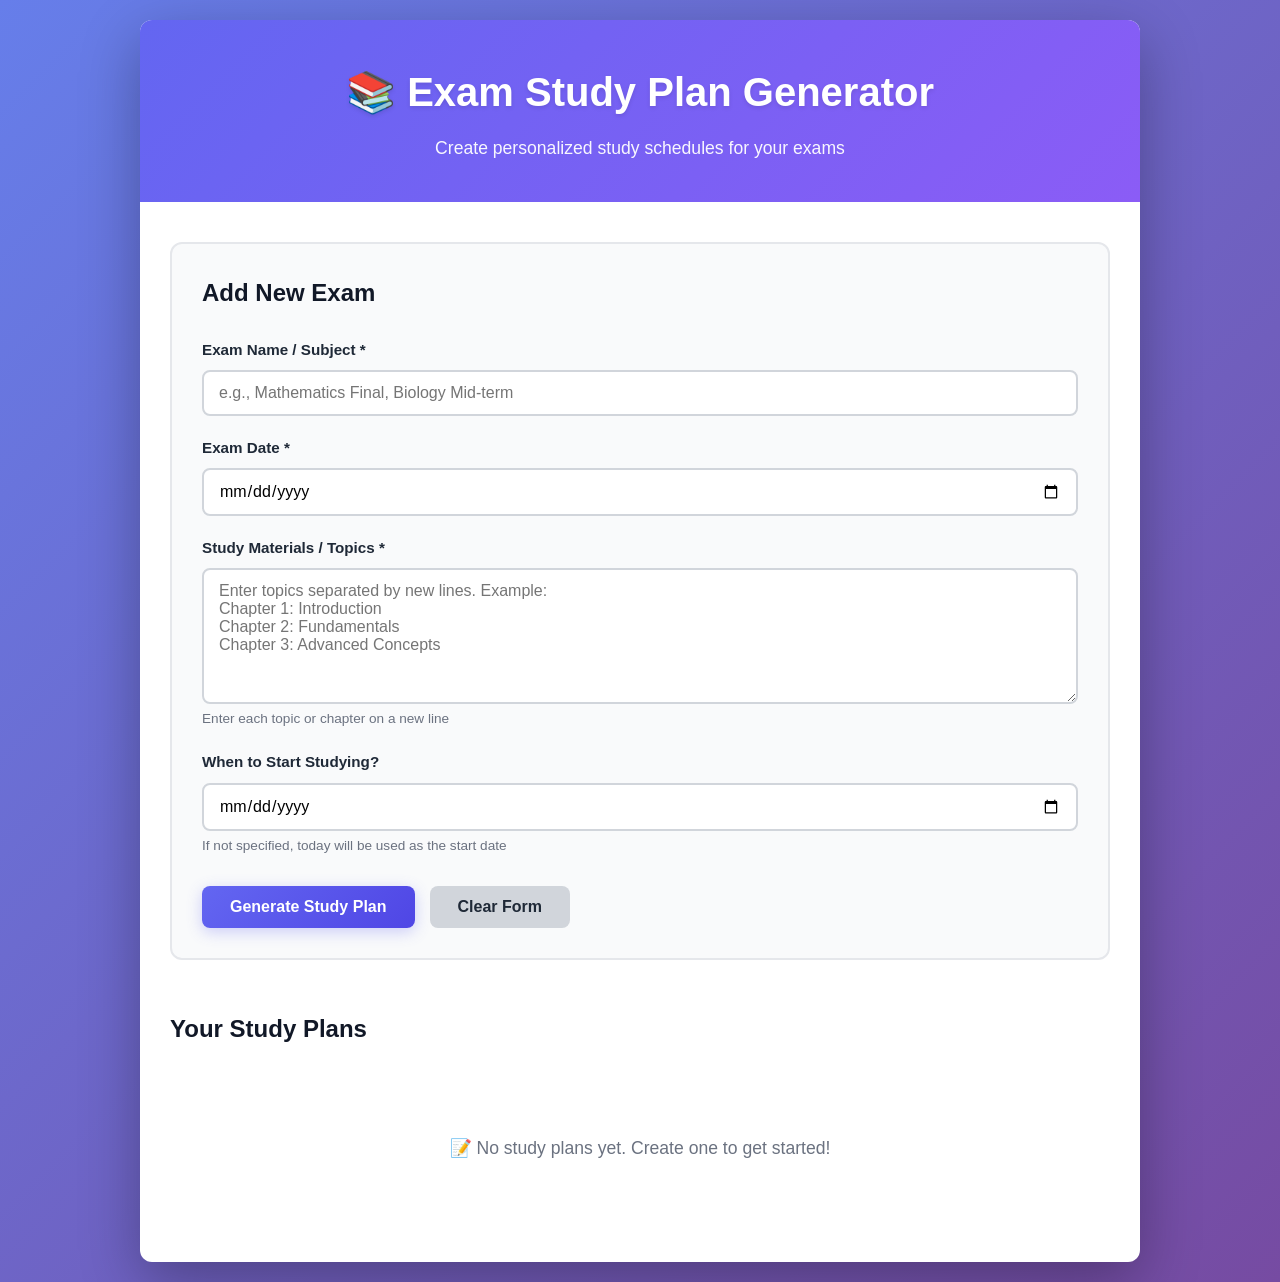
==== index.html @ 7bb2d041 "Add files via upload" ====
<!DOCTYPE html>
<html lang="en">
<head>
    <meta charset="UTF-8">
    <meta name="viewport" content="width=device-width, initial-scale=1.0">
    <title>Exam Study Plan Generator</title>
    <link rel="stylesheet" href="styles.css">
</head>
<body>
    <div class="container">
        <!-- Header -->
        <header class="header">
            <div class="header-content">
                <h1>📚 Exam Study Plan Generator</h1>
                <p class="subtitle">Create personalized study schedules for your exams</p>
            </div>
        </header>

        <!-- Main Content -->
        <main class="main-content">
            <!-- Exam Input Form -->
            <section class="form-section">
                <div class="form-container">
                    <h2>Add New Exam</h2>
                    <form id="examForm" class="exam-form">
                        <!-- Exam Name Field -->
                        <div class="form-group">
                            <label for="examName">Exam Name / Subject *</label>
                            <input 
                                type="text" 
                                id="examName" 
                                name="examName" 
                                placeholder="e.g., Mathematics Final, Biology Mid-term"
                                required
                                maxlength="100"
                            >
                            <small class="error-message" id="examNameError"></small>
                        </div>

                        <!-- Exam Date Field -->
                        <div class="form-group">
                            <label for="examDate">Exam Date *</label>
                            <input 
                                type="date" 
                                id="examDate" 
                                name="examDate" 
                                required
                            >
                            <small class="error-message" id="examDateError"></small>
                        </div>

                        <!-- Materials/Topics Field -->
                        <div class="form-group">
                            <label for="materials">Study Materials / Topics *</label>
                            <textarea 
                                id="materials" 
                                name="materials" 
                                placeholder="Enter topics separated by new lines. Example:&#10;Chapter 1: Introduction&#10;Chapter 2: Fundamentals&#10;Chapter 3: Advanced Concepts"
                                rows="6"
                                required
                            ></textarea>
                            <small class="info-text">Enter each topic or chapter on a new line</small>
                            <small class="error-message" id="materialsError"></small>
                        </div>

                        <!-- Study Start Date Field -->
                        <div class="form-group">
                            <label for="studyStartDate">When to Start Studying?</label>
                            <input 
                                type="date" 
                                id="studyStartDate" 
                                name="studyStartDate"
                            >
                            <small class="info-text">If not specified, today will be used as the start date</small>
                        </div>

                        <!-- Form Actions -->
                        <div class="form-actions">
                            <button type="submit" class="btn btn-primary">
                                <span>Generate Study Plan</span>
                            </button>
                            <button type="reset" class="btn btn-secondary">Clear Form</button>
                            <button type="button" class="btn btn-secondary" id="cancelEditBtn" style="display: none;">
                                Cancel Edit
                            </button>
                        </div>
                    </form>
                </div>
            </section>

            <!-- Exams List Section -->
            <section class="exams-section">
                <h2>Your Study Plans</h2>
                <div id="examsList" class="exams-list">
                    <div class="empty-state">
                        <p>📝 No study plans yet. Create one to get started!</p>
                    </div>
                </div>
            </section>
        </main>

        <!-- Modal for Study Plan Details -->
        <div id="planModal" class="modal" style="display: none;">
            <div class="modal-content">
                <div class="modal-header">
                    <h2 id="modalTitle">Study Plan</h2>
                    <button class="modal-close" onclick="closeModal()">&times;</button>
                </div>
                <div id="modalBody" class="modal-body">
                    <!-- Study schedule will be inserted here -->
                </div>
                <div class="modal-footer">
                    <button class="btn btn-secondary" onclick="closeModal()">Close</button>
                </div>
            </div>
        </div>

        <!-- Overlay for Modal -->
        <div id="modalOverlay" class="modal-overlay" style="display: none;" onclick="closeModal()"></div>
    </div>

    <script src="app.js"></script>
</body>
</html>
---- styles.css ----
/* ============================================
   ROOT VARIABLES & GLOBAL STYLES
   ============================================ */

:root {
    --primary-color: #6366f1;
    --primary-dark: #4f46e5;
    --primary-light: #e0e7ff;
    --secondary-color: #8b5cf6;
    --success-color: #10b981;
    --danger-color: #ef4444;
    --warning-color: #f59e0b;
    --gray-50: #f9fafb;
    --gray-100: #f3f4f6;
    --gray-200: #e5e7eb;
    --gray-300: #d1d5db;
    --gray-400: #9ca3af;
    --gray-500: #6b7280;
    --gray-600: #4b5563;
    --gray-700: #374151;
    --gray-800: #1f2937;
    --gray-900: #111827;
    --text-primary: #111827;
    --text-secondary: #6b7280;
    --border-radius: 8px;
    --border-radius-lg: 12px;
    --transition: all 0.3s ease;
}

* {
    margin: 0;
    padding: 0;
    box-sizing: border-box;
}

html {
    scroll-behavior: smooth;
}

body {
    font-family: -apple-system, BlinkMacSystemFont, 'Segoe UI', Roboto, Oxygen, Ubuntu, Cantarell, sans-serif;
    background: linear-gradient(135deg, #667eea 0%, #764ba2 100%);
    color: var(--text-primary);
    line-height: 1.6;
    min-height: 100vh;
    padding: 20px;
}

/* ============================================
   CONTAINER & LAYOUT
   ============================================ */

.container {
    max-width: 1000px;
    margin: 0 auto;
    background: white;
    border-radius: var(--border-radius-lg);
    box-shadow: 0 20px 60px rgba(0, 0, 0, 0.3);
    overflow: hidden;
}

.header {
    background: linear-gradient(135deg, var(--primary-color), var(--secondary-color));
    color: white;
    padding: 40px 30px;
    text-align: center;
}

.header-content h1 {
    font-size: 2.5em;
    font-weight: 700;
    margin-bottom: 10px;
    text-shadow: 0 2px 4px rgba(0, 0, 0, 0.1);
}

.subtitle {
    font-size: 1.1em;
    opacity: 0.95;
    font-weight: 300;
}

.main-content {
    padding: 40px 30px;
}

/* ============================================
   FORM STYLES
   ============================================ */

.form-section {
    margin-bottom: 50px;
}

.form-container {
    background: var(--gray-50);
    padding: 30px;
    border-radius: var(--border-radius-lg);
    border: 2px solid var(--gray-200);
}

.form-container h2 {
    font-size: 1.5em;
    margin-bottom: 25px;
    color: var(--gray-900);
}

.exam-form {
    display: flex;
    flex-direction: column;
    gap: 20px;
}

.form-group {
    display: flex;
    flex-direction: column;
    gap: 8px;
}

.form-group label {
    font-weight: 600;
    color: var(--gray-800);
    font-size: 0.95em;
}

.form-group input,
.form-group textarea {
    padding: 12px 15px;
    border: 2px solid var(--gray-300);
    border-radius: var(--border-radius);
    font-size: 1em;
    font-family: inherit;
    transition: var(--transition);
    background: white;
}

.form-group input:focus,
.form-group textarea:focus {
    outline: none;
    border-color: var(--primary-color);
    box-shadow: 0 0 0 3px var(--primary-light);
}

.form-group textarea {
    resize: vertical;
    min-height: 120px;
}

.info-text {
    font-size: 0.85em;
    color: var(--gray-500);
    margin-top: -4px;
}

.error-message {
    font-size: 0.85em;
    color: var(--danger-color);
    display: none;
}

.error-message.show {
    display: block;
}

.form-group.error input,
.form-group.error textarea {
    border-color: var(--danger-color);
}

/* ============================================
   BUTTONS
   ============================================ */

.form-actions {
    display: flex;
    gap: 15px;
    margin-top: 10px;
}

.btn {
    padding: 12px 28px;
    border: none;
    border-radius: var(--border-radius);
    font-size: 1em;
    font-weight: 600;
    cursor: pointer;
    transition: var(--transition);
    display: inline-flex;
    align-items: center;
    justify-content: center;
    gap: 8px;
}

.btn-primary {
    background: linear-gradient(135deg, var(--primary-color), var(--primary-dark));
    color: white;
    box-shadow: 0 4px 15px rgba(99, 102, 241, 0.3);
}

.btn-primary:hover {
    transform: translateY(-2px);
    box-shadow: 0 6px 20px rgba(99, 102, 241, 0.4);
}

.btn-primary:active {
    transform: translateY(0);
}

.btn-secondary {
    background: var(--gray-300);
    color: var(--gray-800);
}

.btn-secondary:hover {
    background: var(--gray-400);
}

.btn-danger {
    background: var(--danger-color);
    color: white;
    padding: 8px 16px;
    font-size: 0.9em;
}

.btn-danger:hover {
    background: #dc2626;
}

.btn-success {
    background: var(--success-color);
    color: white;
}

.btn-success:hover {
    background: #059669;
}

/* ============================================
   EXAMS LIST
   ============================================ */

.exams-section {
    margin-top: 50px;
}

.exams-section h2 {
    font-size: 1.5em;
    margin-bottom: 25px;
    color: var(--gray-900);
}

.exams-list {
    display: grid;
    gap: 20px;
    grid-template-columns: repeat(auto-fill, minmax(300px, 1fr));
}

.exam-card {
    background: white;
    border: 2px solid var(--gray-200);
    border-radius: var(--border-radius-lg);
    padding: 20px;
    transition: var(--transition);
    cursor: pointer;
}

.exam-card:hover {
    border-color: var(--primary-color);
    box-shadow: 0 8px 20px rgba(99, 102, 241, 0.15);
    transform: translateY(-4px);
}

.exam-card-header {
    display: flex;
    justify-content: space-between;
    align-items: flex-start;
    margin-bottom: 15px;
}

.exam-card-title {
    font-size: 1.2em;
    font-weight: 700;
    color: var(--gray-900);
    flex: 1;
}

.exam-card-actions {
    display: flex;
    gap: 8px;
}

.exam-card-actions button {
    padding: 6px 12px;
    font-size: 0.85em;
    border: none;
    border-radius: 4px;
    cursor: pointer;
    transition: var(--transition);
    background: none;
    font-size: 1.1em;
}

.btn-edit {
    background: none;
    border: none;
    cursor: pointer;
    font-size: 1.1em;
    transition: var(--transition);
    padding: 4px 8px;
}

.btn-edit:hover {
    transform: scale(1.2);
    background-color: var(--primary-light);
    border-radius: 4px;
}

.btn-delete-small {
    background: none;
    border: none;
    cursor: pointer;
    font-size: 1.1em;
    transition: var(--transition);
    padding: 4px 8px;
}

.btn-delete-small:hover {
    transform: scale(1.2);
    background-color: #fee2e2;
    border-radius: 4px;
}

.exam-card-date {
    color: var(--text-secondary);
    font-size: 0.9em;
    margin-bottom: 10px;
    display: flex;
    align-items: center;
    gap: 5px;
}

.exam-card-topics {
    background: var(--gray-50);
    padding: 10px;
    border-radius: 4px;
    font-size: 0.9em;
    color: var(--text-secondary);
    margin-bottom: 15px;
    max-height: 80px;
    overflow-y: auto;
}

.exam-card-progress {
    margin-bottom: 12px;
}

.progress-label {
    display: flex;
    justify-content: space-between;
    font-size: 0.85em;
    margin-bottom: 5px;
    color: var(--text-secondary);
}

.progress-bar {
    height: 8px;
    background: var(--gray-200);
    border-radius: 4px;
    overflow: hidden;
}

.progress-fill {
    height: 100%;
    background: linear-gradient(90deg, var(--primary-color), var(--secondary-color));
    border-radius: 4px;
    transition: width 0.3s ease;
}

.exam-card-footer {
    display: flex;
    gap: 10px;
}

.btn-view {
    flex: 1;
    background: var(--primary-color);
    color: white;
    border: none;
    padding: 8px 12px;
    border-radius: 4px;
    font-size: 0.9em;
    cursor: pointer;
    transition: var(--transition);
}

.btn-view:hover {
    background: var(--primary-dark);
}

.btn-delete {
    background: var(--danger-color);
    color: white;
    border: none;
    padding: 8px 12px;
    border-radius: 4px;
    font-size: 0.9em;
    cursor: pointer;
    transition: var(--transition);
}

.btn-delete:hover {
    background: #dc2626;
}

.empty-state {
    grid-column: 1 / -1;
    text-align: center;
    padding: 60px 20px;
    color: var(--text-secondary);
}

.empty-state p {
    font-size: 1.1em;
}

/* ============================================
   MODAL
   ============================================ */

.modal-overlay {
    position: fixed;
    top: 0;
    left: 0;
    right: 0;
    bottom: 0;
    background: rgba(0, 0, 0, 0.5);
    z-index: 999;
}

.modal {
    position: fixed;
    top: 50%;
    left: 50%;
    transform: translate(-50%, -50%);
    background: white;
    border-radius: var(--border-radius-lg);
    box-shadow: 0 20px 60px rgba(0, 0, 0, 0.3);
    z-index: 1000;
    max-width: 600px;
    width: 90%;
    max-height: 80vh;
    overflow-y: auto;
}

.modal-content {
    padding: 0;
}

.modal-header {
    display: flex;
    justify-content: space-between;
    align-items: center;
    padding: 25px 30px;
    border-bottom: 2px solid var(--gray-200);
    background: linear-gradient(135deg, var(--primary-color), var(--secondary-color));
    color: white;
}

.modal-header h2 {
    margin: 0;
    font-size: 1.5em;
}

.modal-close {
    background: none;
    border: none;
    font-size: 1.8em;
    cursor: pointer;
    color: white;
    line-height: 1;
}

.modal-close:hover {
    opacity: 0.8;
}

.modal-body {
    padding: 30px;
}

.modal-footer {
    padding: 20px 30px;
    border-top: 2px solid var(--gray-200);
    display: flex;
    justify-content: flex-end;
    gap: 10px;
}

/* ============================================
   STUDY SCHEDULE
   ============================================ */

.schedule-container {
    display: flex;
    flex-direction: column;
    gap: 20px;
}

.schedule-info {
    background: linear-gradient(135deg, var(--primary-light), #f0f4ff);
    padding: 20px;
    border-radius: var(--border-radius-lg);
    border-left: 5px solid var(--primary-color);
}

.schedule-stats {
    display: grid;
    grid-template-columns: repeat(3, 1fr);
    gap: 15px;
    margin-bottom: 20px;
    padding-bottom: 20px;
    border-bottom: 2px solid var(--gray-300);
}

.stat-item {
    text-align: center;
    padding: 10px;
    background: white;
    border-radius: var(--border-radius);
    box-shadow: 0 2px 8px rgba(0, 0, 0, 0.05);
}

.stat-label {
    font-size: 0.85em;
    color: var(--text-secondary);
    font-weight: 500;
    margin-bottom: 5px;
}

.stat-value {
    font-size: 1.5em;
    font-weight: 700;
    color: var(--primary-color);
}

.progress-summary {
    background: white;
    padding: 15px;
    border-radius: var(--border-radius);
}

.progress-label-large {
    display: flex;
    justify-content: space-between;
    align-items: center;
    font-weight: 600;
    margin-bottom: 10px;
    color: var(--gray-800);
}

.progress-percentage {
    background: linear-gradient(135deg, var(--primary-color), var(--secondary-color));
    color: white;
    padding: 4px 12px;
    border-radius: 20px;
    font-size: 0.9em;
}

.progress-bar-large {
    height: 12px;
    background: var(--gray-200);
    border-radius: 6px;
    overflow: hidden;
    margin-bottom: 10px;
}

.progress-fill-large {
    height: 100%;
    background: linear-gradient(90deg, var(--primary-color), var(--secondary-color));
    border-radius: 6px;
    transition: width 0.3s ease;
}

.progress-details {
    font-size: 0.85em;
    color: var(--text-secondary);
    display: flex;
    justify-content: center;
    gap: 15px;
}

.separator {
    color: var(--gray-300);
}

.study-day {
    background: var(--gray-50);
    padding: 15px;
    border-radius: var(--border-radius);
    border: 2px solid var(--gray-200);
    transition: var(--transition);
}

.study-day:hover {
    border-color: var(--primary-color);
    background: white;
}

.study-day.today {
    border-color: var(--warning-color);
    background: #fffbf0;
    box-shadow: 0 0 10px rgba(245, 158, 11, 0.1);
}

.study-day-header {
    font-weight: 700;
    color: var(--primary-color);
    margin-bottom: 8px;
    display: flex;
    justify-content: space-between;
    align-items: center;
    gap: 8px;
}

.day-progress {
    font-size: 0.9em;
    background: var(--primary-light);
    padding: 4px 12px;
    border-radius: 12px;
    color: var(--primary-color);
    font-weight: 600;
}

.study-day-progress-mini {
    margin-bottom: 10px;
}

.progress-bar-mini {
    height: 6px;
    background: var(--gray-200);
    border-radius: 3px;
    overflow: hidden;
}

.progress-fill-mini {
    height: 100%;
    background: linear-gradient(90deg, var(--success-color), #34d399);
    border-radius: 3px;
    transition: width 0.3s ease;
}

.study-topics {
    display: flex;
    flex-direction: column;
    gap: 8px;
}

.study-topic {
    display: flex;
    align-items: center;
    gap: 10px;
    padding: 10px 12px;
    background: white;
    border-radius: 4px;
    border: 1px solid var(--gray-300);
    transition: var(--transition);
}

.study-topic input[type="checkbox"] {
    width: 18px;
    height: 18px;
    cursor: pointer;
    accent-color: var(--success-color);
}

.study-topic label {
    flex: 1;
    cursor: pointer;
    margin: 0;
    font-weight: 400;
}

.study-topic input[type="checkbox"]:checked + label {
    text-decoration: line-through;
    color: var(--text-secondary);
}

.study-topic:hover {
    border-color: var(--primary-color);
    background: var(--primary-light);
}

/* ============================================
   ANIMATIONS
   ============================================ */

@keyframes fadeFlash {
    0% {
        background-color: white;
    }
    50% {
        background-color: #d1fae5;
    }
    100% {
        background-color: white;
    }
}

@keyframes slideIn {
    from {
        transform: translateX(400px);
        opacity: 0;
    }
    to {
        transform: translateX(0);
        opacity: 1;
    }
}

@keyframes slideOut {
    from {
        transform: translateX(0);
        opacity: 1;
    }
    to {
        transform: translateX(400px);
        opacity: 0;
    }
}

@keyframes pulse {
    0%, 100% {
        opacity: 1;
    }
    50% {
        opacity: 0.5;
    }
}

/* ============================================
   RESPONSIVE DESIGN
   ============================================ */

@media (max-width: 768px) {
    .schedule-stats {
        grid-template-columns: 1fr;
    }

    .container {
        border-radius: 0;
    }

    .header-content h1 {
        font-size: 1.8em;
    }

    .main-content {
        padding: 25px 15px;
    }

    .form-container {
        padding: 20px;
    }

    .form-actions {
        flex-direction: column;
    }

    .btn {
        width: 100%;
    }

    .exams-list {
        grid-template-columns: 1fr;
    }

    .modal {
        width: 95%;
    }

    .exam-card-actions {
        flex-direction: row;
        gap: 8px;
    }

    .exam-card-actions button {
        width: auto;
        flex: 1;
    }

    .btn-edit, .btn-delete-small {
        font-size: 1em;
        padding: 4px 8px;
    }

    .study-day-header {
        flex-direction: column;
        align-items: flex-start;
        gap: 4px;
    }

    .day-progress {
        align-self: flex-start;
    }
}

@media (max-width: 480px) {
    body {
        padding: 0;
    }

    .header-content h1 {
        font-size: 1.5em;
    }

    .header {
        padding: 25px 15px;
    }

    .main-content {
        padding: 20px 15px;
    }

    .form-container {
        padding: 15px;
    }

    .form-group input,
    .form-group textarea {
        padding: 10px 12px;
        font-size: 16px;
    }

    .btn {
        padding: 10px 20px;
        font-size: 0.95em;
    }

    .modal-header,
    .modal-body,
    .modal-footer {
        padding: 15px;
    }

    .modal {
        max-height: 95vh;
        width: 98%;
    }

    .exam-card-header {
        flex-direction: column;
        align-items: flex-start;
        gap: 8px;
    }

    .exam-card-actions {
        flex-direction: row;
        gap: 4px;
        justify-content: flex-start;
    }

    .btn-edit, .btn-delete-small {
        font-size: 0.9em;
        padding: 3px 6px;
    }

    .schedule-stats {
        grid-template-columns: 1fr;
        gap: 10px;
    }

    .stat-item {
        padding: 8px;
    }

    .progress-label-large {
        flex-direction: column;
        align-items: flex-start;
        gap: 8px;
    }

    .progress-percentage {
        padding: 2px 10px;
        font-size: 0.85em;
    }

    .study-day-header {
        flex-direction: row;
        justify-content: space-between;
        font-size: 0.9em;
    }

    .day-progress {
        font-size: 0.85em;
        padding: 2px 8px;
    }

    .progress-details {
        flex-direction: column;
        gap: 8px;
        font-size: 0.8em;
    }

    .btn-view, .btn-delete {
        font-size: 0.85em;
        padding: 6px 10px;
    }

    .form-actions {
        flex-direction: column;
        gap: 8px;
    }

    .exams-list {
        grid-template-columns: 1fr;
    }
}

/* ============================================
   UTILITY CLASSES
   ============================================ */

.hidden {
    display: none !important;
}

.text-center {
    text-align: center;
}

.text-muted {
    color: var(--text-secondary);
}

.mt-10 {
    margin-top: 10px;
}

.mt-20 {
    margin-top: 20px;
}

.mb-10 {
    margin-bottom: 10px;
}

.mb-20 {
    margin-bottom: 20px;
}
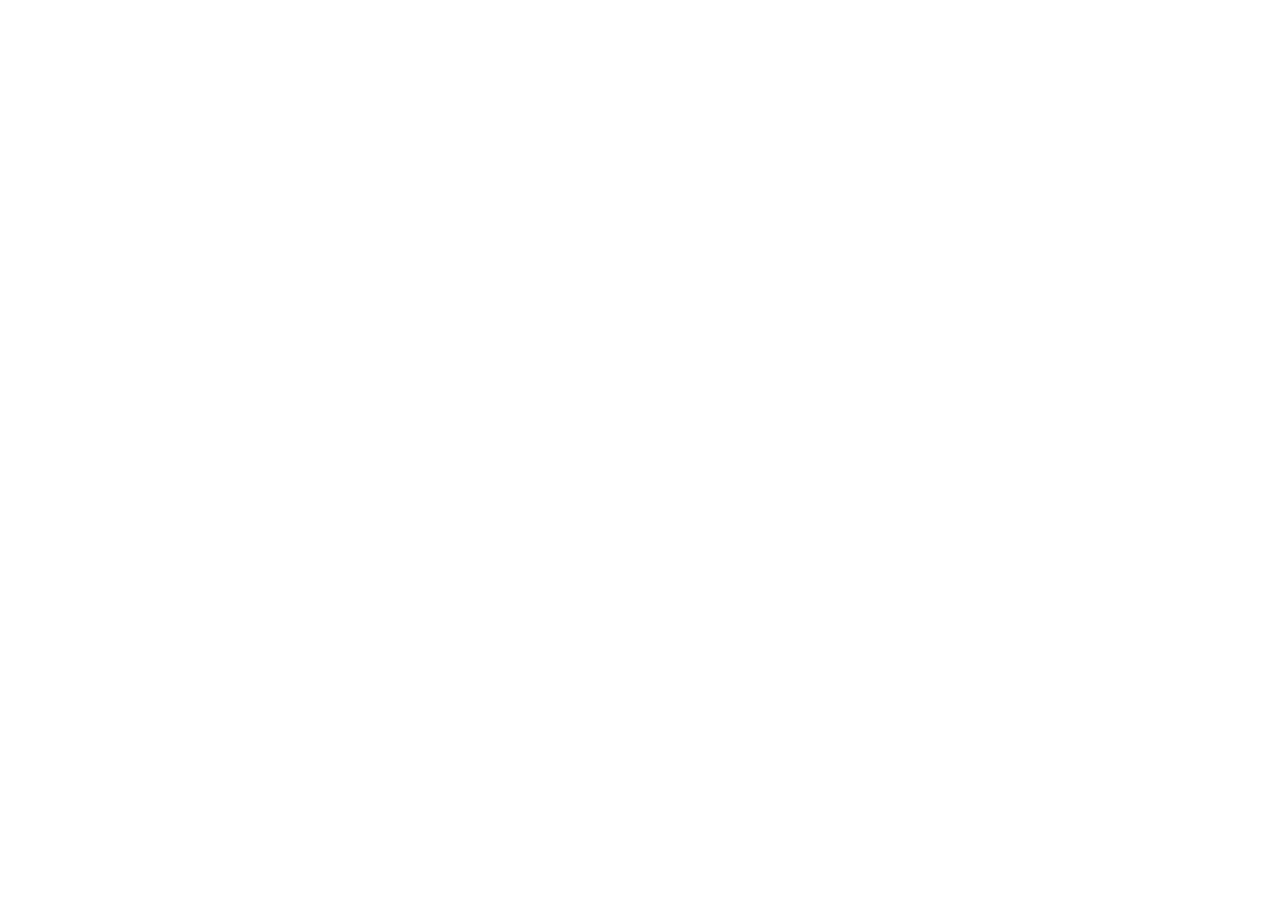
==== commit 2a7767db: "Add files via upload" ====
--- a/index.html
+++ b/index.html
@@ -1,124 +1,12 @@
 <!DOCTYPE html>
 <html lang="en">
-<head>
-    <meta charset="UTF-8">
-    <meta name="viewport" content="width=device-width, initial-scale=1.0">
+  <head>
+    <meta charset="UTF-8" />
+    <meta name="viewport" content="width=device-width, initial-scale=1.0" />
     <title>Exam Study Plan Generator</title>
-    <link rel="stylesheet" href="styles.css">
-</head>
-<body>
-    <div class="container">
-        <!-- Header -->
-        <header class="header">
-            <div class="header-content">
-                <h1>📚 Exam Study Plan Generator</h1>
-                <p class="subtitle">Create personalized study schedules for your exams</p>
-            </div>
-        </header>
-
-        <!-- Main Content -->
-        <main class="main-content">
-            <!-- Exam Input Form -->
-            <section class="form-section">
-                <div class="form-container">
-                    <h2>Add New Exam</h2>
-                    <form id="examForm" class="exam-form">
-                        <!-- Exam Name Field -->
-                        <div class="form-group">
-                            <label for="examName">Exam Name / Subject *</label>
-                            <input 
-                                type="text" 
-                                id="examName" 
-                                name="examName" 
-                                placeholder="e.g., Mathematics Final, Biology Mid-term"
-                                required
-                                maxlength="100"
-                            >
-                            <small class="error-message" id="examNameError"></small>
-                        </div>
-
-                        <!-- Exam Date Field -->
-                        <div class="form-group">
-                            <label for="examDate">Exam Date *</label>
-                            <input 
-                                type="date" 
-                                id="examDate" 
-                                name="examDate" 
-                                required
-                            >
-                            <small class="error-message" id="examDateError"></small>
-                        </div>
-
-                        <!-- Materials/Topics Field -->
-                        <div class="form-group">
-                            <label for="materials">Study Materials / Topics *</label>
-                            <textarea 
-                                id="materials" 
-                                name="materials" 
-                                placeholder="Enter topics separated by new lines. Example:&#10;Chapter 1: Introduction&#10;Chapter 2: Fundamentals&#10;Chapter 3: Advanced Concepts"
-                                rows="6"
-                                required
-                            ></textarea>
-                            <small class="info-text">Enter each topic or chapter on a new line</small>
-                            <small class="error-message" id="materialsError"></small>
-                        </div>
-
-                        <!-- Study Start Date Field -->
-                        <div class="form-group">
-                            <label for="studyStartDate">When to Start Studying?</label>
-                            <input 
-                                type="date" 
-                                id="studyStartDate" 
-                                name="studyStartDate"
-                            >
-                            <small class="info-text">If not specified, today will be used as the start date</small>
-                        </div>
-
-                        <!-- Form Actions -->
-                        <div class="form-actions">
-                            <button type="submit" class="btn btn-primary">
-                                <span>Generate Study Plan</span>
-                            </button>
-                            <button type="reset" class="btn btn-secondary">Clear Form</button>
-                            <button type="button" class="btn btn-secondary" id="cancelEditBtn" style="display: none;">
-                                Cancel Edit
-                            </button>
-                        </div>
-                    </form>
-                </div>
-            </section>
-
-            <!-- Exams List Section -->
-            <section class="exams-section">
-                <h2>Your Study Plans</h2>
-                <div id="examsList" class="exams-list">
-                    <div class="empty-state">
-                        <p>📝 No study plans yet. Create one to get started!</p>
-                    </div>
-                </div>
-            </section>
-        </main>
-
-        <!-- Modal for Study Plan Details -->
-        <div id="planModal" class="modal" style="display: none;">
-            <div class="modal-content">
-                <div class="modal-header">
-                    <h2 id="modalTitle">Study Plan</h2>
-                    <button class="modal-close" onclick="closeModal()">&times;</button>
-                </div>
-                <div id="modalBody" class="modal-body">
-                    <!-- Study schedule will be inserted here -->
-                </div>
-                <div class="modal-footer">
-                    <button class="btn btn-secondary" onclick="closeModal()">Close</button>
-                </div>
-            </div>
-        </div>
-
-        <!-- Overlay for Modal -->
-        <div id="modalOverlay" class="modal-overlay" style="display: none;" onclick="closeModal()"></div>
-    </div>
-
-    <script src="app.js"></script>
-</body>
+  </head>
+  <body>
+    <div id="root"></div>
+    <script type="module" src="/src/main.jsx"></script>
+  </body>
 </html>
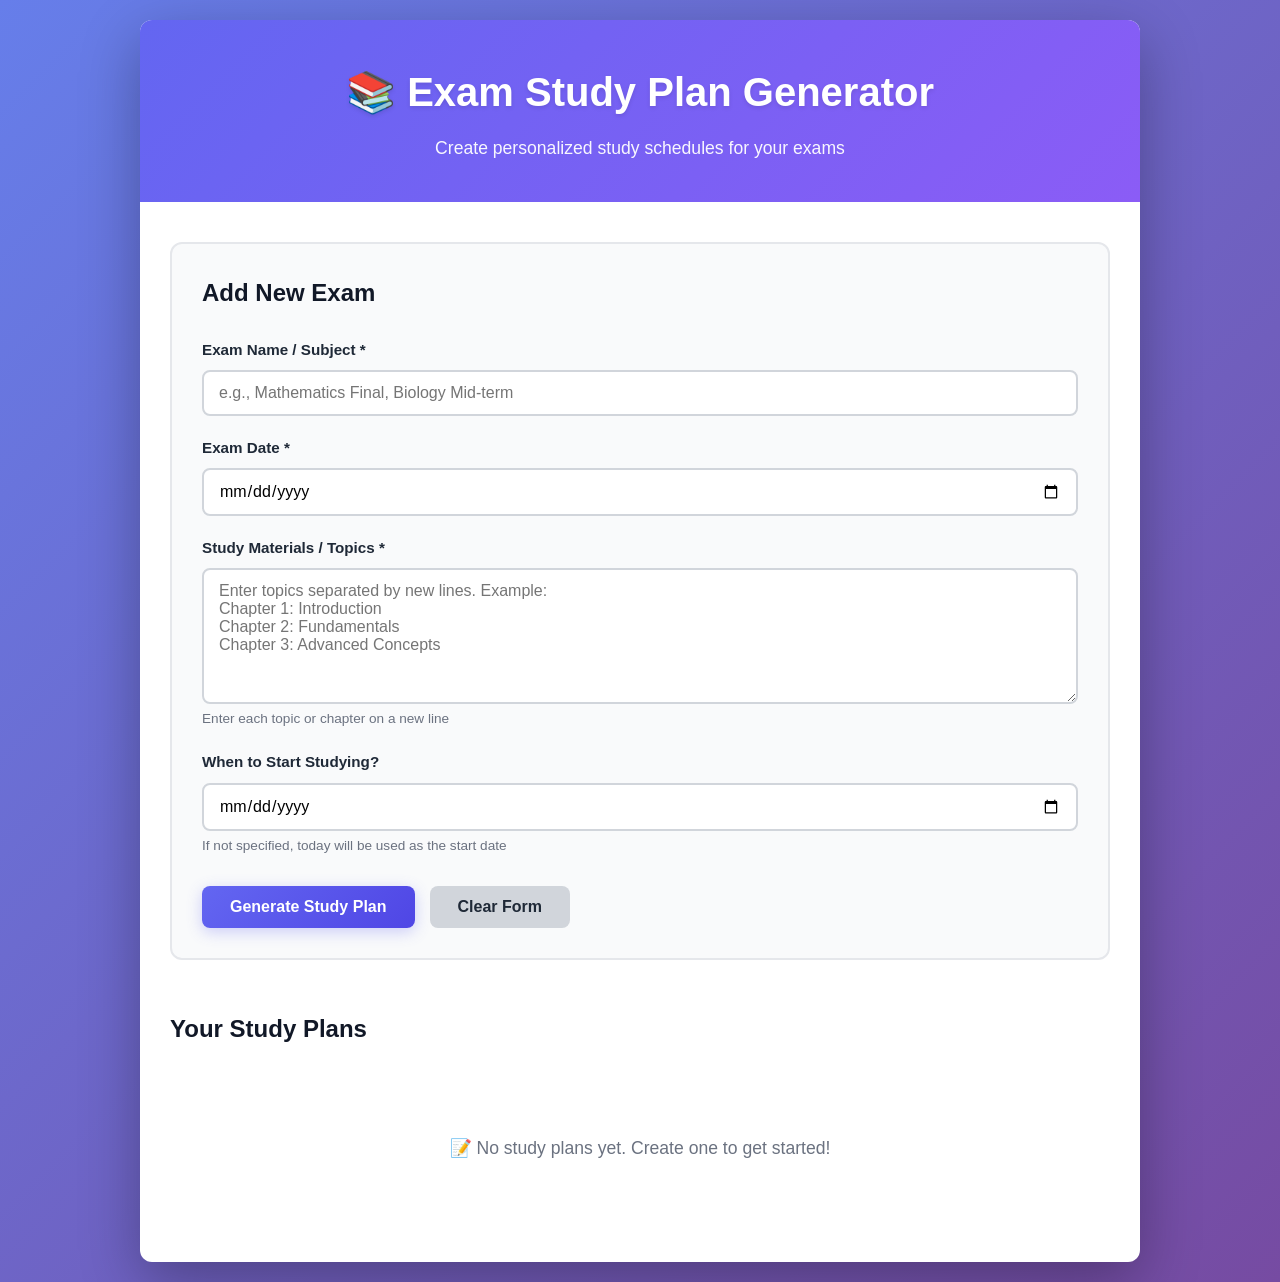
==== commit 900b2636: "Add files via upload" ====
--- a/index.html
+++ b/index.html
@@ -1,12 +1,124 @@
 <!DOCTYPE html>
 <html lang="en">
-  <head>
-    <meta charset="UTF-8" />
-    <meta name="viewport" content="width=device-width, initial-scale=1.0" />
+<head>
+    <meta charset="UTF-8">
+    <meta name="viewport" content="width=device-width, initial-scale=1.0">
     <title>Exam Study Plan Generator</title>
-  </head>
-  <body>
-    <div id="root"></div>
-    <script type="module" src="/src/main.jsx"></script>
-  </body>
+    <link rel="stylesheet" href="styles.css">
+</head>
+<body>
+    <div class="container">
+        <!-- Header -->
+        <header class="header">
+            <div class="header-content">
+                <h1>📚 Exam Study Plan Generator</h1>
+                <p class="subtitle">Create personalized study schedules for your exams</p>
+            </div>
+        </header>
+
+        <!-- Main Content -->
+        <main class="main-content">
+            <!-- Exam Input Form -->
+            <section class="form-section">
+                <div class="form-container">
+                    <h2>Add New Exam</h2>
+                    <form id="examForm" class="exam-form">
+                        <!-- Exam Name Field -->
+                        <div class="form-group">
+                            <label for="examName">Exam Name / Subject *</label>
+                            <input 
+                                type="text" 
+                                id="examName" 
+                                name="examName" 
+                                placeholder="e.g., Mathematics Final, Biology Mid-term"
+                                required
+                                maxlength="100"
+                            >
+                            <small class="error-message" id="examNameError"></small>
+                        </div>
+
+                        <!-- Exam Date Field -->
+                        <div class="form-group">
+                            <label for="examDate">Exam Date *</label>
+                            <input 
+                                type="date" 
+                                id="examDate" 
+                                name="examDate" 
+                                required
+                            >
+                            <small class="error-message" id="examDateError"></small>
+                        </div>
+
+                        <!-- Materials/Topics Field -->
+                        <div class="form-group">
+                            <label for="materials">Study Materials / Topics *</label>
+                            <textarea 
+                                id="materials" 
+                                name="materials" 
+                                placeholder="Enter topics separated by new lines. Example:&#10;Chapter 1: Introduction&#10;Chapter 2: Fundamentals&#10;Chapter 3: Advanced Concepts"
+                                rows="6"
+                                required
+                            ></textarea>
+                            <small class="info-text">Enter each topic or chapter on a new line</small>
+                            <small class="error-message" id="materialsError"></small>
+                        </div>
+
+                        <!-- Study Start Date Field -->
+                        <div class="form-group">
+                            <label for="studyStartDate">When to Start Studying?</label>
+                            <input 
+                                type="date" 
+                                id="studyStartDate" 
+                                name="studyStartDate"
+                            >
+                            <small class="info-text">If not specified, today will be used as the start date</small>
+                        </div>
+
+                        <!-- Form Actions -->
+                        <div class="form-actions">
+                            <button type="submit" class="btn btn-primary">
+                                <span>Generate Study Plan</span>
+                            </button>
+                            <button type="reset" class="btn btn-secondary">Clear Form</button>
+                            <button type="button" class="btn btn-secondary" id="cancelEditBtn" style="display: none;">
+                                Cancel Edit
+                            </button>
+                        </div>
+                    </form>
+                </div>
+            </section>
+
+            <!-- Exams List Section -->
+            <section class="exams-section">
+                <h2>Your Study Plans</h2>
+                <div id="examsList" class="exams-list">
+                    <div class="empty-state">
+                        <p>📝 No study plans yet. Create one to get started!</p>
+                    </div>
+                </div>
+            </section>
+        </main>
+
+        <!-- Modal for Study Plan Details -->
+        <div id="planModal" class="modal" style="display: none;">
+            <div class="modal-content">
+                <div class="modal-header">
+                    <h2 id="modalTitle">Study Plan</h2>
+                    <button class="modal-close" onclick="closeModal()">&times;</button>
+                </div>
+                <div id="modalBody" class="modal-body">
+                    <!-- Study schedule will be inserted here -->
+                </div>
+                <div class="modal-footer">
+                    <button class="btn btn-secondary" onclick="closeModal()">Close</button>
+                </div>
+            </div>
+        </div>
+
+        <!-- Overlay for Modal -->
+        <div id="modalOverlay" class="modal-overlay" style="display: none;" onclick="closeModal()"></div>
+    </div>
+
+    <script src="app.js"></script>
+</body>
 </html>
--- a/styles.css
+++ b/styles.css
@@ -0,0 +1,948 @@
+/* ============================================
+   ROOT VARIABLES & GLOBAL STYLES
+   ============================================ */
+
+:root {
+    --primary-color: #6366f1;
+    --primary-dark: #4f46e5;
+    --primary-light: #e0e7ff;
+    --secondary-color: #8b5cf6;
+    --success-color: #10b981;
+    --danger-color: #ef4444;
+    --warning-color: #f59e0b;
+    --gray-50: #f9fafb;
+    --gray-100: #f3f4f6;
+    --gray-200: #e5e7eb;
+    --gray-300: #d1d5db;
+    --gray-400: #9ca3af;
+    --gray-500: #6b7280;
+    --gray-600: #4b5563;
+    --gray-700: #374151;
+    --gray-800: #1f2937;
+    --gray-900: #111827;
+    --text-primary: #111827;
+    --text-secondary: #6b7280;
+    --border-radius: 8px;
+    --border-radius-lg: 12px;
+    --transition: all 0.3s ease;
+}
+
+* {
+    margin: 0;
+    padding: 0;
+    box-sizing: border-box;
+}
+
+html {
+    scroll-behavior: smooth;
+}
+
+body {
+    font-family: -apple-system, BlinkMacSystemFont, 'Segoe UI', Roboto, Oxygen, Ubuntu, Cantarell, sans-serif;
+    background: linear-gradient(135deg, #667eea 0%, #764ba2 100%);
+    color: var(--text-primary);
+    line-height: 1.6;
+    min-height: 100vh;
+    padding: 20px;
+}
+
+/* ============================================
+   CONTAINER & LAYOUT
+   ============================================ */
+
+.container {
+    max-width: 1000px;
+    margin: 0 auto;
+    background: white;
+    border-radius: var(--border-radius-lg);
+    box-shadow: 0 20px 60px rgba(0, 0, 0, 0.3);
+    overflow: hidden;
+}
+
+.header {
+    background: linear-gradient(135deg, var(--primary-color), var(--secondary-color));
+    color: white;
+    padding: 40px 30px;
+    text-align: center;
+}
+
+.header-content h1 {
+    font-size: 2.5em;
+    font-weight: 700;
+    margin-bottom: 10px;
+    text-shadow: 0 2px 4px rgba(0, 0, 0, 0.1);
+}
+
+.subtitle {
+    font-size: 1.1em;
+    opacity: 0.95;
+    font-weight: 300;
+}
+
+.main-content {
+    padding: 40px 30px;
+}
+
+/* ============================================
+   FORM STYLES
+   ============================================ */
+
+.form-section {
+    margin-bottom: 50px;
+}
+
+.form-container {
+    background: var(--gray-50);
+    padding: 30px;
+    border-radius: var(--border-radius-lg);
+    border: 2px solid var(--gray-200);
+}
+
+.form-container h2 {
+    font-size: 1.5em;
+    margin-bottom: 25px;
+    color: var(--gray-900);
+}
+
+.exam-form {
+    display: flex;
+    flex-direction: column;
+    gap: 20px;
+}
+
+.form-group {
+    display: flex;
+    flex-direction: column;
+    gap: 8px;
+}
+
+.form-group label {
+    font-weight: 600;
+    color: var(--gray-800);
+    font-size: 0.95em;
+}
+
+.form-group input,
+.form-group textarea {
+    padding: 12px 15px;
+    border: 2px solid var(--gray-300);
+    border-radius: var(--border-radius);
+    font-size: 1em;
+    font-family: inherit;
+    transition: var(--transition);
+    background: white;
+}
+
+.form-group input:focus,
+.form-group textarea:focus {
+    outline: none;
+    border-color: var(--primary-color);
+    box-shadow: 0 0 0 3px var(--primary-light);
+}
+
+.form-group textarea {
+    resize: vertical;
+    min-height: 120px;
+}
+
+.info-text {
+    font-size: 0.85em;
+    color: var(--gray-500);
+    margin-top: -4px;
+}
+
+.error-message {
+    font-size: 0.85em;
+    color: var(--danger-color);
+    display: none;
+}
+
+.error-message.show {
+    display: block;
+}
+
+.form-group.error input,
+.form-group.error textarea {
+    border-color: var(--danger-color);
+}
+
+/* ============================================
+   BUTTONS
+   ============================================ */
+
+.form-actions {
+    display: flex;
+    gap: 15px;
+    margin-top: 10px;
+}
+
+.btn {
+    padding: 12px 28px;
+    border: none;
+    border-radius: var(--border-radius);
+    font-size: 1em;
+    font-weight: 600;
+    cursor: pointer;
+    transition: var(--transition);
+    display: inline-flex;
+    align-items: center;
+    justify-content: center;
+    gap: 8px;
+}
+
+.btn-primary {
+    background: linear-gradient(135deg, var(--primary-color), var(--primary-dark));
+    color: white;
+    box-shadow: 0 4px 15px rgba(99, 102, 241, 0.3);
+}
+
+.btn-primary:hover {
+    transform: translateY(-2px);
+    box-shadow: 0 6px 20px rgba(99, 102, 241, 0.4);
+}
+
+.btn-primary:active {
+    transform: translateY(0);
+}
+
+.btn-secondary {
+    background: var(--gray-300);
+    color: var(--gray-800);
+}
+
+.btn-secondary:hover {
+    background: var(--gray-400);
+}
+
+.btn-danger {
+    background: var(--danger-color);
+    color: white;
+    padding: 8px 16px;
+    font-size: 0.9em;
+}
+
+.btn-danger:hover {
+    background: #dc2626;
+}
+
+.btn-success {
+    background: var(--success-color);
+    color: white;
+}
+
+.btn-success:hover {
+    background: #059669;
+}
+
+/* ============================================
+   EXAMS LIST
+   ============================================ */
+
+.exams-section {
+    margin-top: 50px;
+}
+
+.exams-section h2 {
+    font-size: 1.5em;
+    margin-bottom: 25px;
+    color: var(--gray-900);
+}
+
+.exams-list {
+    display: grid;
+    gap: 20px;
+    grid-template-columns: repeat(auto-fill, minmax(300px, 1fr));
+}
+
+.exam-card {
+    background: white;
+    border: 2px solid var(--gray-200);
+    border-radius: var(--border-radius-lg);
+    padding: 20px;
+    transition: var(--transition);
+    cursor: pointer;
+}
+
+.exam-card:hover {
+    border-color: var(--primary-color);
+    box-shadow: 0 8px 20px rgba(99, 102, 241, 0.15);
+    transform: translateY(-4px);
+}
+
+.exam-card-header {
+    display: flex;
+    justify-content: space-between;
+    align-items: flex-start;
+    margin-bottom: 15px;
+}
+
+.exam-card-title {
+    font-size: 1.2em;
+    font-weight: 700;
+    color: var(--gray-900);
+    flex: 1;
+}
+
+.exam-card-actions {
+    display: flex;
+    gap: 8px;
+}
+
+.exam-card-actions button {
+    padding: 6px 12px;
+    font-size: 0.85em;
+    border: none;
+    border-radius: 4px;
+    cursor: pointer;
+    transition: var(--transition);
+    background: none;
+    font-size: 1.1em;
+}
+
+.btn-edit {
+    background: none;
+    border: none;
+    cursor: pointer;
+    font-size: 1.1em;
+    transition: var(--transition);
+    padding: 4px 8px;
+}
+
+.btn-edit:hover {
+    transform: scale(1.2);
+    background-color: var(--primary-light);
+    border-radius: 4px;
+}
+
+.btn-delete-small {
+    background: none;
+    border: none;
+    cursor: pointer;
+    font-size: 1.1em;
+    transition: var(--transition);
+    padding: 4px 8px;
+}
+
+.btn-delete-small:hover {
+    transform: scale(1.2);
+    background-color: #fee2e2;
+    border-radius: 4px;
+}
+
+.exam-card-date {
+    color: var(--text-secondary);
+    font-size: 0.9em;
+    margin-bottom: 10px;
+    display: flex;
+    align-items: center;
+    gap: 5px;
+}
+
+.exam-card-topics {
+    background: var(--gray-50);
+    padding: 10px;
+    border-radius: 4px;
+    font-size: 0.9em;
+    color: var(--text-secondary);
+    margin-bottom: 15px;
+    max-height: 80px;
+    overflow-y: auto;
+}
+
+.exam-card-progress {
+    margin-bottom: 12px;
+}
+
+.progress-label {
+    display: flex;
+    justify-content: space-between;
+    font-size: 0.85em;
+    margin-bottom: 5px;
+    color: var(--text-secondary);
+}
+
+.progress-bar {
+    height: 8px;
+    background: var(--gray-200);
+    border-radius: 4px;
+    overflow: hidden;
+}
+
+.progress-fill {
+    height: 100%;
+    background: linear-gradient(90deg, var(--primary-color), var(--secondary-color));
+    border-radius: 4px;
+    transition: width 0.3s ease;
+}
+
+.exam-card-footer {
+    display: flex;
+    gap: 10px;
+}
+
+.btn-view {
+    flex: 1;
+    background: var(--primary-color);
+    color: white;
+    border: none;
+    padding: 8px 12px;
+    border-radius: 4px;
+    font-size: 0.9em;
+    cursor: pointer;
+    transition: var(--transition);
+}
+
+.btn-view:hover {
+    background: var(--primary-dark);
+}
+
+.btn-delete {
+    background: var(--danger-color);
+    color: white;
+    border: none;
+    padding: 8px 12px;
+    border-radius: 4px;
+    font-size: 0.9em;
+    cursor: pointer;
+    transition: var(--transition);
+}
+
+.btn-delete:hover {
+    background: #dc2626;
+}
+
+.empty-state {
+    grid-column: 1 / -1;
+    text-align: center;
+    padding: 60px 20px;
+    color: var(--text-secondary);
+}
+
+.empty-state p {
+    font-size: 1.1em;
+}
+
+/* ============================================
+   MODAL
+   ============================================ */
+
+.modal-overlay {
+    position: fixed;
+    top: 0;
+    left: 0;
+    right: 0;
+    bottom: 0;
+    background: rgba(0, 0, 0, 0.5);
+    z-index: 999;
+}
+
+.modal {
+    position: fixed;
+    top: 50%;
+    left: 50%;
+    transform: translate(-50%, -50%);
+    background: white;
+    border-radius: var(--border-radius-lg);
+    box-shadow: 0 20px 60px rgba(0, 0, 0, 0.3);
+    z-index: 1000;
+    max-width: 600px;
+    width: 90%;
+    max-height: 80vh;
+    overflow-y: auto;
+}
+
+.modal-content {
+    padding: 0;
+}
+
+.modal-header {
+    display: flex;
+    justify-content: space-between;
+    align-items: center;
+    padding: 25px 30px;
+    border-bottom: 2px solid var(--gray-200);
+    background: linear-gradient(135deg, var(--primary-color), var(--secondary-color));
+    color: white;
+}
+
+.modal-header h2 {
+    margin: 0;
+    font-size: 1.5em;
+}
+
+.modal-close {
+    background: none;
+    border: none;
+    font-size: 1.8em;
+    cursor: pointer;
+    color: white;
+    line-height: 1;
+}
+
+.modal-close:hover {
+    opacity: 0.8;
+}
+
+.modal-body {
+    padding: 30px;
+}
+
+.modal-footer {
+    padding: 20px 30px;
+    border-top: 2px solid var(--gray-200);
+    display: flex;
+    justify-content: flex-end;
+    gap: 10px;
+}
+
+/* ============================================
+   STUDY SCHEDULE
+   ============================================ */
+
+.schedule-container {
+    display: flex;
+    flex-direction: column;
+    gap: 20px;
+}
+
+.schedule-info {
+    background: linear-gradient(135deg, var(--primary-light), #f0f4ff);
+    padding: 20px;
+    border-radius: var(--border-radius-lg);
+    border-left: 5px solid var(--primary-color);
+}
+
+.schedule-stats {
+    display: grid;
+    grid-template-columns: repeat(3, 1fr);
+    gap: 15px;
+    margin-bottom: 20px;
+    padding-bottom: 20px;
+    border-bottom: 2px solid var(--gray-300);
+}
+
+.stat-item {
+    text-align: center;
+    padding: 10px;
+    background: white;
+    border-radius: var(--border-radius);
+    box-shadow: 0 2px 8px rgba(0, 0, 0, 0.05);
+}
+
+.stat-label {
+    font-size: 0.85em;
+    color: var(--text-secondary);
+    font-weight: 500;
+    margin-bottom: 5px;
+}
+
+.stat-value {
+    font-size: 1.5em;
+    font-weight: 700;
+    color: var(--primary-color);
+}
+
+.progress-summary {
+    background: white;
+    padding: 15px;
+    border-radius: var(--border-radius);
+}
+
+.progress-label-large {
+    display: flex;
+    justify-content: space-between;
+    align-items: center;
+    font-weight: 600;
+    margin-bottom: 10px;
+    color: var(--gray-800);
+}
+
+.progress-percentage {
+    background: linear-gradient(135deg, var(--primary-color), var(--secondary-color));
+    color: white;
+    padding: 4px 12px;
+    border-radius: 20px;
+    font-size: 0.9em;
+}
+
+.progress-bar-large {
+    height: 12px;
+    background: var(--gray-200);
+    border-radius: 6px;
+    overflow: hidden;
+    margin-bottom: 10px;
+}
+
+.progress-fill-large {
+    height: 100%;
+    background: linear-gradient(90deg, var(--primary-color), var(--secondary-color));
+    border-radius: 6px;
+    transition: width 0.3s ease;
+}
+
+.progress-details {
+    font-size: 0.85em;
+    color: var(--text-secondary);
+    display: flex;
+    justify-content: center;
+    gap: 15px;
+}
+
+.separator {
+    color: var(--gray-300);
+}
+
+.study-day {
+    background: var(--gray-50);
+    padding: 15px;
+    border-radius: var(--border-radius);
+    border: 2px solid var(--gray-200);
+    transition: var(--transition);
+}
+
+.study-day:hover {
+    border-color: var(--primary-color);
+    background: white;
+}
+
+.study-day.today {
+    border-color: var(--warning-color);
+    background: #fffbf0;
+    box-shadow: 0 0 10px rgba(245, 158, 11, 0.1);
+}
+
+.study-day-header {
+    font-weight: 700;
+    color: var(--primary-color);
+    margin-bottom: 8px;
+    display: flex;
+    justify-content: space-between;
+    align-items: center;
+    gap: 8px;
+}
+
+.day-progress {
+    font-size: 0.9em;
+    background: var(--primary-light);
+    padding: 4px 12px;
+    border-radius: 12px;
+    color: var(--primary-color);
+    font-weight: 600;
+}
+
+.study-day-progress-mini {
+    margin-bottom: 10px;
+}
+
+.progress-bar-mini {
+    height: 6px;
+    background: var(--gray-200);
+    border-radius: 3px;
+    overflow: hidden;
+}
+
+.progress-fill-mini {
+    height: 100%;
+    background: linear-gradient(90deg, var(--success-color), #34d399);
+    border-radius: 3px;
+    transition: width 0.3s ease;
+}
+
+.study-topics {
+    display: flex;
+    flex-direction: column;
+    gap: 8px;
+}
+
+.study-topic {
+    display: flex;
+    align-items: center;
+    gap: 10px;
+    padding: 10px 12px;
+    background: white;
+    border-radius: 4px;
+    border: 1px solid var(--gray-300);
+    transition: var(--transition);
+}
+
+.study-topic input[type="checkbox"] {
+    width: 18px;
+    height: 18px;
+    cursor: pointer;
+    accent-color: var(--success-color);
+}
+
+.study-topic label {
+    flex: 1;
+    cursor: pointer;
+    margin: 0;
+    font-weight: 400;
+}
+
+.study-topic input[type="checkbox"]:checked + label {
+    text-decoration: line-through;
+    color: var(--text-secondary);
+}
+
+.study-topic:hover {
+    border-color: var(--primary-color);
+    background: var(--primary-light);
+}
+
+/* ============================================
+   ANIMATIONS
+   ============================================ */
+
+@keyframes fadeFlash {
+    0% {
+        background-color: white;
+    }
+    50% {
+        background-color: #d1fae5;
+    }
+    100% {
+        background-color: white;
+    }
+}
+
+@keyframes slideIn {
+    from {
+        transform: translateX(400px);
+        opacity: 0;
+    }
+    to {
+        transform: translateX(0);
+        opacity: 1;
+    }
+}
+
+@keyframes slideOut {
+    from {
+        transform: translateX(0);
+        opacity: 1;
+    }
+    to {
+        transform: translateX(400px);
+        opacity: 0;
+    }
+}
+
+@keyframes pulse {
+    0%, 100% {
+        opacity: 1;
+    }
+    50% {
+        opacity: 0.5;
+    }
+}
+
+/* ============================================
+   RESPONSIVE DESIGN
+   ============================================ */
+
+@media (max-width: 768px) {
+    .schedule-stats {
+        grid-template-columns: 1fr;
+    }
+
+    .container {
+        border-radius: 0;
+    }
+
+    .header-content h1 {
+        font-size: 1.8em;
+    }
+
+    .main-content {
+        padding: 25px 15px;
+    }
+
+    .form-container {
+        padding: 20px;
+    }
+
+    .form-actions {
+        flex-direction: column;
+    }
+
+    .btn {
+        width: 100%;
+    }
+
+    .exams-list {
+        grid-template-columns: 1fr;
+    }
+
+    .modal {
+        width: 95%;
+    }
+
+    .exam-card-actions {
+        flex-direction: row;
+        gap: 8px;
+    }
+
+    .exam-card-actions button {
+        width: auto;
+        flex: 1;
+    }
+
+    .btn-edit, .btn-delete-small {
+        font-size: 1em;
+        padding: 4px 8px;
+    }
+
+    .study-day-header {
+        flex-direction: column;
+        align-items: flex-start;
+        gap: 4px;
+    }
+
+    .day-progress {
+        align-self: flex-start;
+    }
+}
+
+@media (max-width: 480px) {
+    body {
+        padding: 0;
+    }
+
+    .header-content h1 {
+        font-size: 1.5em;
+    }
+
+    .header {
+        padding: 25px 15px;
+    }
+
+    .main-content {
+        padding: 20px 15px;
+    }
+
+    .form-container {
+        padding: 15px;
+    }
+
+    .form-group input,
+    .form-group textarea {
+        padding: 10px 12px;
+        font-size: 16px;
+    }
+
+    .btn {
+        padding: 10px 20px;
+        font-size: 0.95em;
+    }
+
+    .modal-header,
+    .modal-body,
+    .modal-footer {
+        padding: 15px;
+    }
+
+    .modal {
+        max-height: 95vh;
+        width: 98%;
+    }
+
+    .exam-card-header {
+        flex-direction: column;
+        align-items: flex-start;
+        gap: 8px;
+    }
+
+    .exam-card-actions {
+        flex-direction: row;
+        gap: 4px;
+        justify-content: flex-start;
+    }
+
+    .btn-edit, .btn-delete-small {
+        font-size: 0.9em;
+        padding: 3px 6px;
+    }
+
+    .schedule-stats {
+        grid-template-columns: 1fr;
+        gap: 10px;
+    }
+
+    .stat-item {
+        padding: 8px;
+    }
+
+    .progress-label-large {
+        flex-direction: column;
+        align-items: flex-start;
+        gap: 8px;
+    }
+
+    .progress-percentage {
+        padding: 2px 10px;
+        font-size: 0.85em;
+    }
+
+    .study-day-header {
+        flex-direction: row;
+        justify-content: space-between;
+        font-size: 0.9em;
+    }
+
+    .day-progress {
+        font-size: 0.85em;
+        padding: 2px 8px;
+    }
+
+    .progress-details {
+        flex-direction: column;
+        gap: 8px;
+        font-size: 0.8em;
+    }
+
+    .btn-view, .btn-delete {
+        font-size: 0.85em;
+        padding: 6px 10px;
+    }
+
+    .form-actions {
+        flex-direction: column;
+        gap: 8px;
+    }
+
+    .exams-list {
+        grid-template-columns: 1fr;
+    }
+}
+
+/* ============================================
+   UTILITY CLASSES
+   ============================================ */
+
+.hidden {
+    display: none !important;
+}
+
+.text-center {
+    text-align: center;
+}
+
+.text-muted {
+    color: var(--text-secondary);
+}
+
+.mt-10 {
+    margin-top: 10px;
+}
+
+.mt-20 {
+    margin-top: 20px;
+}
+
+.mb-10 {
+    margin-bottom: 10px;
+}
+
+.mb-20 {
+    margin-bottom: 20px;
+}
